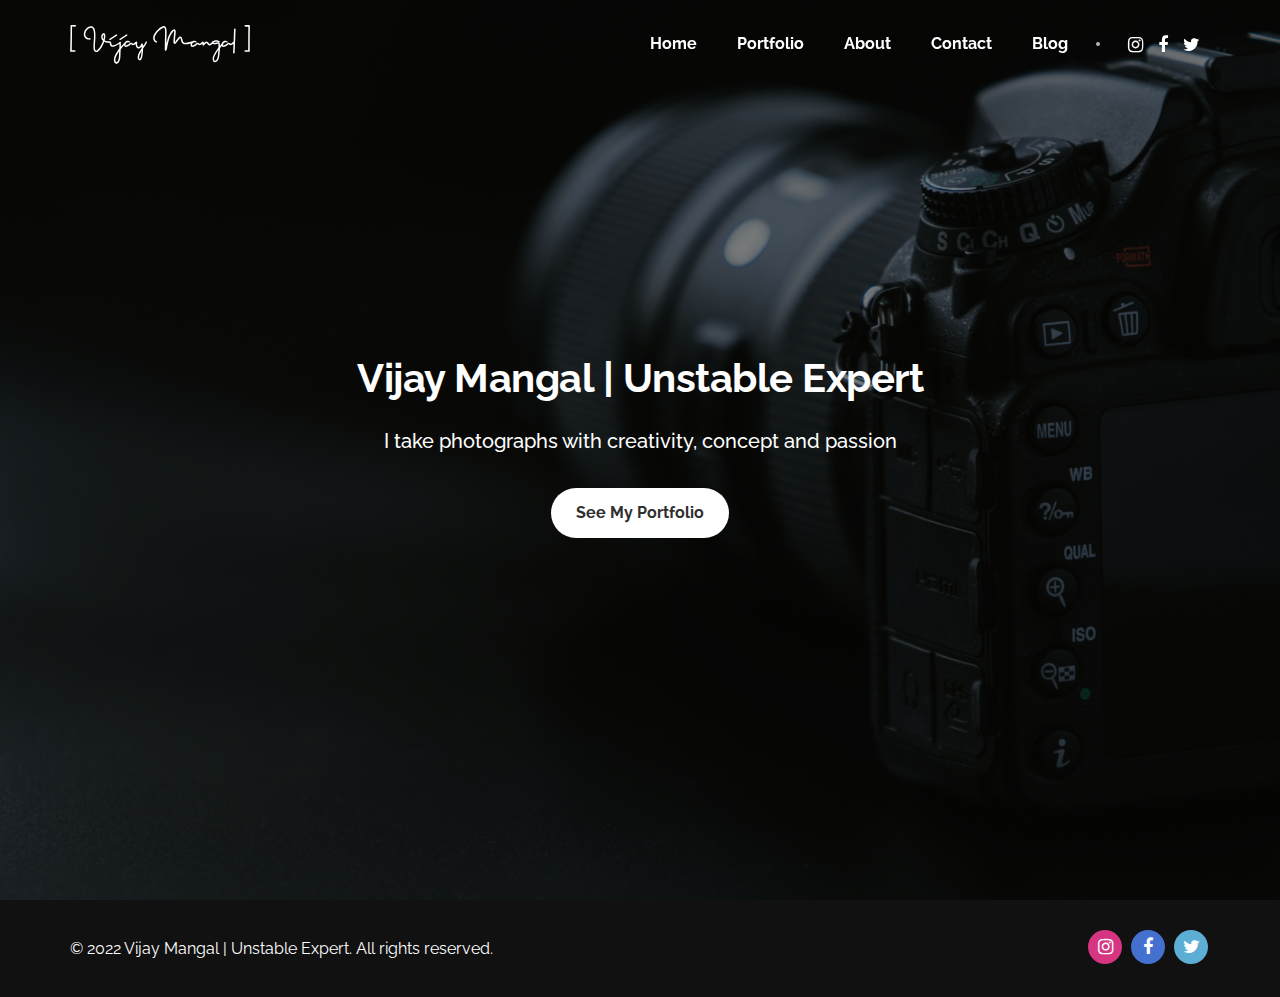
==== index8.html @ 6201e8c9 "templaTE" ====
<!DOCTYPE html>
<html lang="en">
  <head>
    <meta charset="utf-8" />
    <meta name="viewport" content="width=device-width, initial-scale=1.0" />
    <meta name="text" content="" />
    <meta name="author" content="" />
    <link rel="shortcut icon" href="style/images/favicon.png" />
    <title>Vijay Mangal | Unstable Expert</title>
    <link rel="stylesheet" type="text/css" href="style/css/bootstrap.min.css" />
    <link rel="stylesheet" type="text/css" href="style/css/plugins.css" />
    <link
      rel="stylesheet"
      type="text/css"
      href="style/revolution/css/settings.css"
    />
    <link
      rel="stylesheet"
      type="text/css"
      href="style/revolution/css/layers.css"
    />
    <link
      rel="stylesheet"
      type="text/css"
      href="style/revolution/css/navigation.css"
    />
    <link
      rel="stylesheet"
      type="text/css"
      href="style/revolution/revolution-addons/filmstrip/css/revolution.addon.filmstrip.css"
    />
    <link
      rel="stylesheet"
      type="text/css"
      href="style/revolution/revolution-addons/typewriter/css/typewriter.css"
    />
    <link rel="stylesheet" type="text/css" href="style/type/icons.css" />
    <link rel="stylesheet" type="text/css" href="style.css" />
    <link rel="stylesheet" type="text/css" href="style/css/color/teal.css" />
    <link rel="stylesheet" type="text/css" href="style/css/font/font3.css" />
  </head>
  <body>
    <main class="content-wrapper">
      <nav
        class="navbar transparent absolute nav-wrapper-dark inverse-text navbar-expand-lg"
      >
        <div class="container">
          <div class="navbar-header">
            <div class="navbar-brand">
              <a href="index.html"
                ><img src="style/images/logo-light.svg" alt=""
              /></a>
            </div>
            <div class="navbar-hamburger ml-auto d-lg-none d-xl-none">
              <button
                class="hamburger animate"
                data-toggle="collapse"
                data-target=".navbar-collapse"
              >
                <span></span>
              </button>
            </div>
          </div>
          <!-- /.navbar-header -->
          <div class="collapse navbar-collapse">
            <ul class="nav navbar-nav ml-auto">
              <li class="nav-item">
                <a class="nav-link" href="index8.html">Home</a>
              </li>
              <li class="nav-item">
                <a class="nav-link" href="portfolio12.html">Portfolio</a>
              </li>
              <li class="nav-item">
                <a class="nav-link" href="#">About</a>
              </li>
              <li class="nav-item">
                <a class="nav-link" href="#">Contact</a>
              </li>
              <li class="nav-item">
                <a class="nav-link" href="#">Blog</a>
              </li>
            </ul>
            <!-- /.navbar-nav -->
            <div class="navbar-divider"></div>
            <ul class="social social-mute social-s">
              <li>
                <a href="#"><i class="fa fa-instagram"></i></a>
              </li>
              <li>
                <a href="#"><i class="fa fa-facebook"></i></a>
              </li>
              <li>
                <a href="#"><i class="fa fa-twitter"></i></a>
              </li>
            </ul>
          </div>
          <!-- /.navbar-collapse -->
        </div>
        <!-- /.container -->
      </nav>

      <!-- /.navbar -->
      <div
        class="wrapper image-wrapper bg-image inverse-text"
        data-image-src="style/images/art/bg13.jpg"
      >
        <div class="container inner pt-250 pb-250 text-center">
          <h1 class="heading">Vijay Mangal | Unstable Expert</h1>
          <p class="lead larger">
            I take photographs with creativity, concept and passion
          </p>
          <div class="space10"></div>
          <a
            href="portfolio12.html"
            class="btn btn-white btn-full-rounded scroll"
            >See My Portfolio</a
          >
        </div>
        <!-- /.container -->
      </div>

      <footer>
        <div class="sub-footer dark-wrapper inverse-text">
          <div
            class="container inner pt-30 pb-30 d-md-flex align-items-md-center text-center"
          >
            <div class="mr-auto">
              <p>© 2022 Vijay Mangal | Unstable Expert. All rights reserved.</p>
            </div>
            <!-- /div -->
            <div class="space20 d-md-none"></div>
            <div class="ml-auto text-md-right">
              <ul class="social social-bg social-s">
                <li>
                  <a href="#"><i class="fa fa-instagram"></i></a>
                </li>
                <li>
                  <a href="#"><i class="fa fa-facebook-f"></i></a>
                </li>
                <li>
                  <a href="#"><i class="fa fa-twitter"></i></a>
                </li>
              </ul>
            </div>
            <!-- /div -->
          </div>
          <!-- /.container -->
        </div>
        <!-- /.sub-footer -->
      </footer>

      <div class="slide-portfolio-overlay"></div>
      <!-- overlay that appears when slide portfolio content is open -->
    </main>
    <!-- /.content-wrapper -->
    <div
      class="slide-portfolio-item-content gray-wrapper slide-portfolio-item-1"
    >
      <div class="slide-portfolio-item-detail text-center">
        <div class="inner">
          <h2>Winter Wonderland</h2>
          <p>
            Curabitur blandit tempus porttitor. Nullam quis risus eget urna
            mollis ornare vel eu leo. Maecenas sed diam eget risus varius
            blandit sit amet non magna. Maecenas faucibus mollis interdum.
            Aenean lacinia bibendum nulla sed.
          </p>
          <div class="space10"></div>
          <ul class="basic-gallery">
            <li><img src="style/images/art/tg2-1.jpg" alt="" /></li>
            <li><img src="style/images/art/tg2-2.jpg" alt="" /></li>
            <li><img src="style/images/art/tg2-3.jpg" alt="" /></li>
            <li><img src="style/images/art/tg2-4.jpg" alt="" /></li>
            <li><img src="style/images/art/tg2-5.jpg" alt="" /></li>
            <li><img src="style/images/art/tg2-6.jpg" alt="" /></li>
            <li><img src="style/images/art/tg2-7.jpg" alt="" /></li>
            <li><img src="style/images/art/tg2-8.jpg" alt="" /></li>
            <li><img src="style/images/art/tg2-9.jpg" alt="" /></li>
          </ul>
        </div>
        <!-- .inner -->
      </div>
      <!-- slide-portfolio-item-detail -->
    </div>
    <!-- slide-portfolio-item-content -->
    <div
      class="slide-portfolio-item-content gray-wrapper slide-portfolio-item-2"
    >
      <div class="slide-portfolio-item-detail text-center">
        <div class="inner">
          <h2>Enchanting Green</h2>
          <p>
            Curabitur blandit tempus porttitor. Nullam quis risus eget urna
            mollis ornare vel eu leo. Maecenas sed diam eget risus varius
            blandit sit amet non magna. Maecenas faucibus mollis interdum.
            Aenean lacinia bibendum nulla sed.
          </p>
          <div class="space10"></div>
          <ul class="basic-gallery">
            <li><img src="style/images/art/tg8-1.jpg" alt="" /></li>
            <li><img src="style/images/art/tg8-2.jpg" alt="" /></li>
            <li><img src="style/images/art/tg8-3.jpg" alt="" /></li>
            <li><img src="style/images/art/tg8-4.jpg" alt="" /></li>
            <li><img src="style/images/art/tg8-5.jpg" alt="" /></li>
            <li><img src="style/images/art/tg8-6.jpg" alt="" /></li>
            <li><img src="style/images/art/tg8-7.jpg" alt="" /></li>
            <li><img src="style/images/art/tg8-8.jpg" alt="" /></li>
            <li><img src="style/images/art/tg8-9.jpg" alt="" /></li>
          </ul>
        </div>
        <!-- .inner -->
      </div>
      <!-- slide-portfolio-item-detail -->
    </div>
    <!-- slide-portfolio-item-content -->
    <div
      class="slide-portfolio-item-content gray-wrapper slide-portfolio-item-3"
    >
      <div class="slide-portfolio-item-detail text-center">
        <div class="inner">
          <h2>Road Ahead</h2>
          <p>
            Curabitur blandit tempus porttitor. Nullam quis risus eget urna
            mollis ornare vel eu leo. Maecenas sed diam eget risus varius
            blandit sit amet non magna. Maecenas faucibus mollis interdum.
            Aenean lacinia bibendum nulla sed.
          </p>
          <div class="space10"></div>
          <ul class="basic-gallery">
            <li><img src="style/images/art/tg7-1.jpg" alt="" /></li>
            <li><img src="style/images/art/tg7-2.jpg" alt="" /></li>
            <li><img src="style/images/art/tg7-3.jpg" alt="" /></li>
            <li><img src="style/images/art/tg7-4.jpg" alt="" /></li>
            <li><img src="style/images/art/tg7-5.jpg" alt="" /></li>
            <li><img src="style/images/art/tg7-6.jpg" alt="" /></li>
            <li><img src="style/images/art/tg7-7.jpg" alt="" /></li>
          </ul>
        </div>
        <!-- .inner -->
      </div>
      <!-- slide-portfolio-item-detail -->
    </div>
    <!-- slide-portfolio-item-content -->
    <div
      class="slide-portfolio-item-content gray-wrapper slide-portfolio-item-4"
    >
      <div class="slide-portfolio-item-detail text-center">
        <div class="inner">
          <h2>Surreal Shots</h2>
          <p>
            Curabitur blandit tempus porttitor. Nullam quis risus eget urna
            mollis ornare vel eu leo. Maecenas sed diam eget risus varius
            blandit sit amet non magna. Maecenas faucibus mollis interdum.
            Aenean lacinia bibendum nulla sed.
          </p>
          <div class="space10"></div>
          <ul class="basic-gallery">
            <li><img src="style/images/art/tg6-1.jpg" alt="" /></li>
            <li><img src="style/images/art/tg6-2.jpg" alt="" /></li>
            <li><img src="style/images/art/tg6-3.jpg" alt="" /></li>
            <li><img src="style/images/art/tg6-4.jpg" alt="" /></li>
            <li><img src="style/images/art/tg6-5.jpg" alt="" /></li>
            <li><img src="style/images/art/tg6-6.jpg" alt="" /></li>
            <li><img src="style/images/art/tg6-7.jpg" alt="" /></li>
            <li><img src="style/images/art/tg6-8.jpg" alt="" /></li>
          </ul>
        </div>
        <!-- .inner -->
      </div>
      <!-- slide-portfolio-item-detail -->
    </div>
    <!-- slide-portfolio-item-content -->
    <div
      class="slide-portfolio-item-content gray-wrapper slide-portfolio-item-5"
    >
      <div class="slide-portfolio-item-detail text-center">
        <div class="inner">
          <h2>Beautiful Cottages</h2>
          <p>
            Curabitur blandit tempus porttitor. Nullam quis risus eget urna
            mollis ornare vel eu leo. Maecenas sed diam eget risus varius
            blandit sit amet non magna. Maecenas faucibus mollis interdum.
            Aenean lacinia bibendum nulla sed.
          </p>
          <div class="space10"></div>
          <ul class="basic-gallery">
            <li><img src="style/images/art/tg5-1.jpg" alt="" /></li>
            <li><img src="style/images/art/tg5-2.jpg" alt="" /></li>
            <li><img src="style/images/art/tg5-3.jpg" alt="" /></li>
            <li><img src="style/images/art/tg5-4.jpg" alt="" /></li>
            <li><img src="style/images/art/tg5-5.jpg" alt="" /></li>
            <li><img src="style/images/art/tg5-6.jpg" alt="" /></li>
            <li><img src="style/images/art/tg5-7.jpg" alt="" /></li>
            <li><img src="style/images/art/tg5-8.jpg" alt="" /></li>
            <li><img src="style/images/art/tg5-9.jpg" alt="" /></li>
            <li><img src="style/images/art/tg5-10.jpg" alt="" /></li>
          </ul>
        </div>
        <!-- .inner -->
      </div>
      <!-- slide-portfolio-item-detail -->
    </div>
    <!-- slide-portfolio-item-content -->
    <div
      class="slide-portfolio-item-content gray-wrapper slide-portfolio-item-6"
    >
      <div class="slide-portfolio-item-detail text-center">
        <div class="inner">
          <h2>Lovely Cats</h2>
          <p>
            Curabitur blandit tempus porttitor. Nullam quis risus eget urna
            mollis ornare vel eu leo. Maecenas sed diam eget risus varius
            blandit sit amet non magna. Maecenas faucibus mollis interdum.
            Aenean lacinia bibendum nulla sed.
          </p>
          <div class="space10"></div>
          <ul class="basic-gallery">
            <li><img src="style/images/art/tg4-1.jpg" alt="" /></li>
            <li><img src="style/images/art/tg4-2.jpg" alt="" /></li>
            <li><img src="style/images/art/tg4-3.jpg" alt="" /></li>
            <li><img src="style/images/art/tg4-4.jpg" alt="" /></li>
            <li><img src="style/images/art/tg4-5.jpg" alt="" /></li>
            <li><img src="style/images/art/tg4-6.jpg" alt="" /></li>
            <li><img src="style/images/art/tg4-7.jpg" alt="" /></li>
            <li><img src="style/images/art/tg4-8.jpg" alt="" /></li>
          </ul>
        </div>
        <!-- .inner -->
      </div>
      <!-- slide-portfolio-item-detail -->
    </div>
    <!-- slide-portfolio-item-content -->
    <div
      class="slide-portfolio-item-content gray-wrapper slide-portfolio-item-7"
    >
      <div class="slide-portfolio-item-detail text-center">
        <div class="inner">
          <h2>Coffee Time</h2>
          <p>
            Curabitur blandit tempus porttitor. Nullam quis risus eget urna
            mollis ornare vel eu leo. Maecenas sed diam eget risus varius
            blandit sit amet non magna. Maecenas faucibus mollis interdum.
            Aenean lacinia bibendum nulla sed.
          </p>
          <div class="space10"></div>
          <ul class="basic-gallery">
            <li><img src="style/images/art/tg3-1.jpg" alt="" /></li>
            <li><img src="style/images/art/tg3-2.jpg" alt="" /></li>
            <li><img src="style/images/art/tg3-3.jpg" alt="" /></li>
            <li><img src="style/images/art/tg3-4.jpg" alt="" /></li>
            <li><img src="style/images/art/tg3-5.jpg" alt="" /></li>
            <li><img src="style/images/art/tg3-6.jpg" alt="" /></li>
            <li><img src="style/images/art/tg3-7.jpg" alt="" /></li>
            <li><img src="style/images/art/tg3-8.jpg" alt="" /></li>
            <li><img src="style/images/art/tg3-9.jpg" alt="" /></li>
          </ul>
        </div>
        <!-- .inner -->
      </div>
      <!-- slide-portfolio-item-detail -->
    </div>
    <!-- slide-portfolio-item-content -->
    <div
      class="slide-portfolio-item-content gray-wrapper slide-portfolio-item-8"
    >
      <div class="slide-portfolio-item-detail text-center">
        <div class="inner">
          <h2>Charismatic Doors</h2>
          <p>
            Curabitur blandit tempus porttitor. Nullam quis risus eget urna
            mollis ornare vel eu leo. Maecenas sed diam eget risus varius
            blandit sit amet non magna. Maecenas faucibus mollis interdum.
            Aenean lacinia bibendum nulla sed.
          </p>
          <div class="space10"></div>
          <ul class="basic-gallery">
            <li><img src="style/images/art/tg9-1.jpg" alt="" /></li>
            <li><img src="style/images/art/tg9-2.jpg" alt="" /></li>
            <li><img src="style/images/art/tg9-3.jpg" alt="" /></li>
            <li><img src="style/images/art/tg9-4.jpg" alt="" /></li>
            <li><img src="style/images/art/tg9-5.jpg" alt="" /></li>
            <li><img src="style/images/art/tg9-6.jpg" alt="" /></li>
            <li><img src="style/images/art/tg9-7.jpg" alt="" /></li>
            <li><img src="style/images/art/tg9-8.jpg" alt="" /></li>
          </ul>
        </div>
        <!-- .inner -->
      </div>
      <!-- slide-portfolio-item-detail -->
    </div>
    <!-- slide-portfolio-item-content -->
    <a href="#0" class="slide-portfolio-item-content-close"></a>
    <!-- close slide portfolio content -->
    <script src="style/js/jquery.min.js"></script>
    <script src="style/js/popper.min.js"></script>
    <script src="style/js/bootstrap.min.js"></script>
    <script src="style/revolution/js/jquery.themepunch.tools.min.js"></script>
    <script src="style/revolution/js/jquery.themepunch.revolution.min.js"></script>
    <script src="style/revolution/revolution-addons/filmstrip/js/revolution.addon.filmstrip.min.js"></script>
    <script src="style/revolution/revolution-addons/typewriter/js/revolution.addon.typewriter.min.js"></script>
    <script src="style/revolution/js/extensions/revolution.extension.actions.min.js"></script>
    <script src="style/revolution/js/extensions/revolution.extension.carousel.min.js"></script>
    <script src="style/revolution/js/extensions/revolution.extension.kenburn.min.js"></script>
    <script src="style/revolution/js/extensions/revolution.extension.layeranimation.min.js"></script>
    <script src="style/revolution/js/extensions/revolution.extension.migration.min.js"></script>
    <script src="style/revolution/js/extensions/revolution.extension.navigation.min.js"></script>
    <script src="style/revolution/js/extensions/revolution.extension.parallax.min.js"></script>
    <script src="style/revolution/js/extensions/revolution.extension.slideanims.min.js"></script>
    <script src="style/revolution/js/extensions/revolution.extension.video.min.js"></script>
    <script src="style/js/plugins.js"></script>
    <script src="style/js/scripts.js"></script>
  </body>
</html>
---- style/revolution/css/settings.css ----
/*-----------------------------------------------------------------------------

-	Revolution Slider 5.0 Default Style Settings -

Screen Stylesheet

version:   	5.4.5
date:      	15/05/17
author:		themepunch
email:     	info@themepunch.com
website:   	http://www.themepunch.com
-----------------------------------------------------------------------------*/
#debungcontrolls,.debugtimeline{width:100%;box-sizing:border-box}.rev_column,.rev_column .tp-parallax-wrap,.tp-svg-layer svg{vertical-align:top}#debungcontrolls{z-index:100000;position:fixed;bottom:0;height:auto;background:rgba(0,0,0,.6);padding:10px}.debugtimeline{height:10px;position:relative;margin-bottom:3px;display:none;white-space:nowrap}.debugtimeline:hover{height:15px}.the_timeline_tester{background:#e74c3c;position:absolute;top:0;left:0;height:100%;width:0}.rs-go-fullscreen{position:fixed!important;width:100%!important;height:100%!important;top:0!important;left:0!important;z-index:9999999!important;background:#fff!important}.debugtimeline.tl_slide .the_timeline_tester{background:#f39c12}.debugtimeline.tl_frame .the_timeline_tester{background:#3498db}.debugtimline_txt{color:#fff;font-weight:400;font-size:7px;position:absolute;left:10px;top:0;white-space:nowrap;line-height:10px}.rtl{direction:rtl}@font-face{font-family:revicons;src:url(../fonts/revicons/revicons.eot?5510888);src:url(../fonts/revicons/revicons.eot?5510888#iefix) format('embedded-opentype'),url(../fonts/revicons/revicons.woff?5510888) format('woff'),url(../fonts/revicons/revicons.ttf?5510888) format('truetype'),url(../fonts/revicons/revicons.svg?5510888#revicons) format('svg');font-weight:400;font-style:normal}[class*=" revicon-"]:before,[class^=revicon-]:before{font-family:revicons;font-style:normal;font-weight:400;speak:none;display:inline-block;text-decoration:inherit;width:1em;margin-right:.2em;text-align:center;font-variant:normal;text-transform:none;line-height:1em;margin-left:.2em}.revicon-search-1:before{content:'\e802'}.revicon-pencil-1:before{content:'\e831'}.revicon-picture-1:before{content:'\e803'}.revicon-cancel:before{content:'\e80a'}.revicon-info-circled:before{content:'\e80f'}.revicon-trash:before{content:'\e801'}.revicon-left-dir:before{content:'\e817'}.revicon-right-dir:before{content:'\e818'}.revicon-down-open:before{content:'\e83b'}.revicon-left-open:before{content:'\e819'}.revicon-right-open:before{content:'\e81a'}.revicon-angle-left:before{content:'\e820'}.revicon-angle-right:before{content:'\e81d'}.revicon-left-big:before{content:'\e81f'}.revicon-right-big:before{content:'\e81e'}.revicon-magic:before{content:'\e807'}.revicon-picture:before{content:'\e800'}.revicon-export:before{content:'\e80b'}.revicon-cog:before{content:'\e832'}.revicon-login:before{content:'\e833'}.revicon-logout:before{content:'\e834'}.revicon-video:before{content:'\e805'}.revicon-arrow-combo:before{content:'\e827'}.revicon-left-open-1:before{content:'\e82a'}.revicon-right-open-1:before{content:'\e82b'}.revicon-left-open-mini:before{content:'\e822'}.revicon-right-open-mini:before{content:'\e823'}.revicon-left-open-big:before{content:'\e824'}.revicon-right-open-big:before{content:'\e825'}.revicon-left:before{content:'\e836'}.revicon-right:before{content:'\e826'}.revicon-ccw:before{content:'\e808'}.revicon-arrows-ccw:before{content:'\e806'}.revicon-palette:before{content:'\e829'}.revicon-list-add:before{content:'\e80c'}.revicon-doc:before{content:'\e809'}.revicon-left-open-outline:before{content:'\e82e'}.revicon-left-open-2:before{content:'\e82c'}.revicon-right-open-outline:before{content:'\e82f'}.revicon-right-open-2:before{content:'\e82d'}.revicon-equalizer:before{content:'\e83a'}.revicon-layers-alt:before{content:'\e804'}.revicon-popup:before{content:'\e828'}.rev_slider_wrapper{position:relative;z-index:0;width:100%}.rev_slider{position:relative;overflow:visible}.entry-content .rev_slider a,.rev_slider a{box-shadow:none}.tp-overflow-hidden{overflow:hidden!important}.group_ov_hidden{overflow:hidden}.rev_slider img,.tp-simpleresponsive img{max-width:none!important;transition:none;margin:0;padding:0;border:none}.rev_slider .no-slides-text{font-weight:700;text-align:center;padding-top:80px}.rev_slider>ul,.rev_slider>ul>li,.rev_slider>ul>li:before,.rev_slider_wrapper>ul,.tp-revslider-mainul>li,.tp-revslider-mainul>li:before,.tp-simpleresponsive>ul,.tp-simpleresponsive>ul>li,.tp-simpleresponsive>ul>li:before{list-style:none!important;position:absolute;margin:0!important;padding:0!important;overflow-x:visible;overflow-y:visible;background-image:none;background-position:0 0;text-indent:0;top:0;left:0}.rev_slider>ul>li,.rev_slider>ul>li:before,.tp-revslider-mainul>li,.tp-revslider-mainul>li:before,.tp-simpleresponsive>ul>li,.tp-simpleresponsive>ul>li:before{visibility:hidden}.tp-revslider-mainul,.tp-revslider-slidesli{padding:0!important;margin:0!important;list-style:none!important}.fullscreen-container,.fullwidthbanner-container{padding:0;position:relative}.rev_slider li.tp-revslider-slidesli{position:absolute!important}.tp-caption .rs-untoggled-content{display:block}.tp-caption .rs-toggled-content{display:none}.rs-toggle-content-active.tp-caption .rs-toggled-content{display:block}.rs-toggle-content-active.tp-caption .rs-untoggled-content{display:none}.rev_slider .caption,.rev_slider .tp-caption{position:relative;visibility:hidden;white-space:nowrap;display:block;-webkit-font-smoothing:antialiased!important;z-index:1}.rev_slider .caption,.rev_slider .tp-caption,.tp-simpleresponsive img{-moz-user-select:none;-khtml-user-select:none;-webkit-user-select:none;-o-user-select:none}.rev_slider .tp-mask-wrap .tp-caption,.rev_slider .tp-mask-wrap :last-child,.wpb_text_column .rev_slider .tp-mask-wrap .tp-caption,.wpb_text_column .rev_slider .tp-mask-wrap :last-child{margin-bottom:0}.tp-svg-layer svg{width:100%;height:100%;position:relative}.tp-carousel-wrapper{cursor:url(openhand.cur),move}.tp-carousel-wrapper.dragged{cursor:url(closedhand.cur),move}.tp_inner_padding{box-sizing:border-box;max-height:none!important}.tp-caption.tp-layer-selectable{-moz-user-select:all;-khtml-user-select:all;-webkit-user-select:all;-o-user-select:all}.tp-caption.tp-hidden-caption,.tp-forcenotvisible,.tp-hide-revslider,.tp-parallax-wrap.tp-hidden-caption{visibility:hidden!important;display:none!important}.rev_slider audio,.rev_slider embed,.rev_slider iframe,.rev_slider object,.rev_slider video{max-width:none!important}.tp-element-background{position:absolute;top:0;left:0;width:100%;height:100%;z-index:0}.tp-blockmask,.tp-blockmask_in,.tp-blockmask_out{position:absolute;top:0;left:0;width:100%;height:100%;background:#fff;z-index:1000;transform:scaleX(0) scaleY(0)}.tp-parallax-wrap{transform-style:preserve-3d}.rev_row_zone{position:absolute;width:100%;left:0;box-sizing:border-box;min-height:50px;font-size:0}.rev_column_inner,.rev_slider .tp-caption.rev_row{position:relative;width:100%!important;box-sizing:border-box}.rev_row_zone_top{top:0}.rev_row_zone_middle{top:50%;transform:translateY(-50%)}.rev_row_zone_bottom{bottom:0}.rev_slider .tp-caption.rev_row{display:table;table-layout:fixed;vertical-align:top;height:auto!important;font-size:0}.rev_column{display:table-cell;position:relative;height:auto;box-sizing:border-box;font-size:0}.rev_column_inner{display:block;height:auto!important;white-space:normal!important}.rev_column_bg{width:100%;height:100%;position:absolute;top:0;left:0;z-index:0;box-sizing:border-box;background-clip:content-box;border:0 solid transparent}.tp-caption .backcorner,.tp-caption .backcornertop,.tp-caption .frontcorner,.tp-caption .frontcornertop{height:0;top:0;width:0;position:absolute}.rev_column_inner .tp-loop-wrap,.rev_column_inner .tp-mask-wrap,.rev_column_inner .tp-parallax-wrap{text-align:inherit}.rev_column_inner .tp-mask-wrap{display:inline-block}.rev_column_inner .tp-parallax-wrap,.rev_column_inner .tp-parallax-wrap .tp-loop-wrap,.rev_column_inner .tp-parallax-wrap .tp-mask-wrap{position:relative!important;left:auto!important;top:auto!important;line-height:0}.tp-video-play-button,.tp-video-play-button i{line-height:50px!important;vertical-align:top;text-align:center}.rev_column_inner .rev_layer_in_column,.rev_column_inner .tp-parallax-wrap,.rev_column_inner .tp-parallax-wrap .tp-loop-wrap,.rev_column_inner .tp-parallax-wrap .tp-mask-wrap{vertical-align:top}.rev_break_columns{display:block!important}.rev_break_columns .tp-parallax-wrap.rev_column{display:block!important;width:100%!important}.fullwidthbanner-container{overflow:hidden}.fullwidthbanner-container .fullwidthabanner{width:100%;position:relative}.tp-static-layers{position:absolute;z-index:101;top:0;left:0}.tp-caption .frontcorner{border-left:40px solid transparent;border-right:0 solid transparent;border-top:40px solid #00A8FF;left:-40px}.tp-caption .backcorner{border-left:0 solid transparent;border-right:40px solid transparent;border-bottom:40px solid #00A8FF;right:0}.tp-caption .frontcornertop{border-left:40px solid transparent;border-right:0 solid transparent;border-bottom:40px solid #00A8FF;left:-40px}.tp-caption .backcornertop{border-left:0 solid transparent;border-right:40px solid transparent;border-top:40px solid #00A8FF;right:0}.tp-layer-inner-rotation{position:relative!important}img.tp-slider-alternative-image{width:100%;height:auto}.caption.fullscreenvideo,.rs-background-video-layer,.tp-caption.coverscreenvideo,.tp-caption.fullscreenvideo{width:100%;height:100%;top:0;left:0;position:absolute}.noFilterClass{filter:none!important}.rs-background-video-layer{visibility:hidden;z-index:0}.caption.fullscreenvideo audio,.caption.fullscreenvideo iframe,.caption.fullscreenvideo video,.tp-caption.fullscreenvideo iframe,.tp-caption.fullscreenvideo iframe audio,.tp-caption.fullscreenvideo iframe video{width:100%!important;height:100%!important;display:none}.fullcoveredvideo audio,.fullscreenvideo audio .fullcoveredvideo video,.fullscreenvideo video{background:#000}.fullcoveredvideo .tp-poster{background-position:center center;background-size:cover;width:100%;height:100%;top:0;left:0}.videoisplaying .html5vid .tp-poster{display:none}.tp-video-play-button{background:#000;background:rgba(0,0,0,.3);border-radius:5px;position:absolute;top:50%;left:50%;color:#FFF;margin-top:-25px;margin-left:-25px;cursor:pointer;width:50px;height:50px;box-sizing:border-box;display:inline-block;z-index:4;opacity:0;transition:opacity .3s ease-out!important}.tp-audio-html5 .tp-video-play-button,.tp-hiddenaudio{display:none!important}.tp-caption .html5vid{width:100%!important;height:100%!important}.tp-video-play-button i{width:50px;height:50px;display:inline-block;font-size:40px!important}.rs-fullvideo-cover,.tp-dottedoverlay,.tp-shadowcover{height:100%;top:0;left:0;position:absolute}.tp-caption:hover .tp-video-play-button{opacity:1;display:block}.tp-caption .tp-revstop{display:none;border-left:5px solid #fff!important;border-right:5px solid #fff!important;margin-top:15px!important;line-height:20px!important;vertical-align:top;font-size:25px!important}.tp-seek-bar,.tp-video-button,.tp-volume-bar{outline:0;line-height:12px;margin:0;cursor:pointer}.videoisplaying .revicon-right-dir{display:none}.videoisplaying .tp-revstop{display:inline-block}.videoisplaying .tp-video-play-button{display:none}.fullcoveredvideo .tp-video-play-button{display:none!important}.fullscreenvideo .fullscreenvideo audio,.fullscreenvideo .fullscreenvideo video{object-fit:contain!important}.fullscreenvideo .fullcoveredvideo audio,.fullscreenvideo .fullcoveredvideo video{object-fit:cover!important}.tp-video-controls{position:absolute;bottom:0;left:0;right:0;padding:5px;opacity:0;transition:opacity .3s;background-image:linear-gradient(to bottom,#000 13%,#323232 100%);display:table;max-width:100%;overflow:hidden;box-sizing:border-box}.rev-btn.rev-hiddenicon i,.rev-btn.rev-withicon i{transition:all .2s ease-out!important;font-size:15px}.tp-caption:hover .tp-video-controls{opacity:.9}.tp-video-button{background:rgba(0,0,0,.5);border:0;border-radius:3px;font-size:12px;color:#fff;padding:0}.tp-video-button:hover{cursor:pointer}.tp-video-button-wrap,.tp-video-seek-bar-wrap,.tp-video-vol-bar-wrap{padding:0 5px;display:table-cell;vertical-align:middle}.tp-video-seek-bar-wrap{width:80%}.tp-video-vol-bar-wrap{width:20%}.tp-seek-bar,.tp-volume-bar{width:100%;padding:0}.rs-fullvideo-cover{width:100%;background:0 0;z-index:5}.disabled_lc .tp-video-play-button,.rs-background-video-layer audio::-webkit-media-controls,.rs-background-video-layer video::-webkit-media-controls,.rs-background-video-layer video::-webkit-media-controls-start-playback-button{display:none!important}.tp-audio-html5 .tp-video-controls{opacity:1!important;visibility:visible!important}.tp-dottedoverlay{background-repeat:repeat;width:100%;z-index:3}.tp-dottedoverlay.twoxtwo{background:url(../assets/gridtile.png)}.tp-dottedoverlay.twoxtwowhite{background:url(../assets/gridtile_white.png)}.tp-dottedoverlay.threexthree{background:url(../assets/gridtile_3x3.png)}.tp-dottedoverlay.threexthreewhite{background:url(../assets/gridtile_3x3_white.png)}.tp-shadowcover{width:100%;background:#fff;z-index:-1}.tp-shadow1{box-shadow:0 10px 6px -6px rgba(0,0,0,.8)}.tp-shadow2:after,.tp-shadow2:before,.tp-shadow3:before,.tp-shadow4:after{z-index:-2;position:absolute;content:"";bottom:10px;left:10px;width:50%;top:85%;max-width:300px;background:0 0;box-shadow:0 15px 10px rgba(0,0,0,.8);transform:rotate(-3deg)}.tp-shadow2:after,.tp-shadow4:after{transform:rotate(3deg);right:10px;left:auto}.tp-shadow5{position:relative;box-shadow:0 1px 4px rgba(0,0,0,.3),0 0 40px rgba(0,0,0,.1) inset}.tp-shadow5:after,.tp-shadow5:before{content:"";position:absolute;z-index:-2;box-shadow:0 0 25px 0 rgba(0,0,0,.6);top:30%;bottom:0;left:20px;right:20px;border-radius:100px/20px}.tp-button{padding:6px 13px 5px;border-radius:3px;height:30px;cursor:pointer;color:#fff!important;text-shadow:0 1px 1px rgba(0,0,0,.6)!important;font-size:15px;line-height:45px!important;font-family:arial,sans-serif;font-weight:700;letter-spacing:-1px;text-decoration:none}.tp-button.big{color:#fff;text-shadow:0 1px 1px rgba(0,0,0,.6);font-weight:700;padding:9px 20px;font-size:19px;line-height:57px!important}.purchase:hover,.tp-button.big:hover,.tp-button:hover{background-position:bottom,15px 11px}.purchase.green,.purchase:hover.green,.tp-button.green,.tp-button:hover.green{background-color:#21a117;box-shadow:0 3px 0 0 #104d0b}.purchase.blue,.purchase:hover.blue,.tp-button.blue,.tp-button:hover.blue{background-color:#1d78cb;box-shadow:0 3px 0 0 #0f3e68}.purchase.red,.purchase:hover.red,.tp-button.red,.tp-button:hover.red{background-color:#cb1d1d;box-shadow:0 3px 0 0 #7c1212}.purchase.orange,.purchase:hover.orange,.tp-button.orange,.tp-button:hover.orange{background-color:#f70;box-shadow:0 3px 0 0 #a34c00}.purchase.darkgrey,.purchase:hover.darkgrey,.tp-button.darkgrey,.tp-button.grey,.tp-button:hover.darkgrey,.tp-button:hover.grey{background-color:#555;box-shadow:0 3px 0 0 #222}.purchase.lightgrey,.purchase:hover.lightgrey,.tp-button.lightgrey,.tp-button:hover.lightgrey{background-color:#888;box-shadow:0 3px 0 0 #555}.rev-btn,.rev-btn:visited{outline:0!important;box-shadow:none!important;text-decoration:none!important;line-height:44px;font-size:17px;font-weight:500;padding:12px 35px;box-sizing:border-box;font-family:Roboto,sans-serif;cursor:pointer}.rev-btn.rev-uppercase,.rev-btn.rev-uppercase:visited{text-transform:uppercase;letter-spacing:1px;font-size:15px;font-weight:900}.rev-btn.rev-withicon i{font-weight:400;position:relative;top:0;margin-left:10px!important}.rev-btn.rev-hiddenicon i{font-weight:400;position:relative;top:0;opacity:0;margin-left:0!important;width:0!important}.rev-btn.rev-hiddenicon:hover i{opacity:1!important;margin-left:10px!important;width:auto!important}.rev-btn.rev-medium,.rev-btn.rev-medium:visited{line-height:36px;font-size:14px;padding:10px 30px}.rev-btn.rev-medium.rev-hiddenicon i,.rev-btn.rev-medium.rev-withicon i{font-size:14px;top:0}.rev-btn.rev-small,.rev-btn.rev-small:visited{line-height:28px;font-size:12px;padding:7px 20px}.rev-btn.rev-small.rev-hiddenicon i,.rev-btn.rev-small.rev-withicon i{font-size:12px;top:0}.rev-maxround{border-radius:30px}.rev-minround{border-radius:3px}.rev-burger{position:relative;width:60px;height:60px;box-sizing:border-box;padding:22px 0 0 14px;border-radius:50%;border:1px solid rgba(51,51,51,.25);-webkit-tap-highlight-color:transparent;cursor:pointer}.rev-burger span{display:block;width:30px;height:3px;background:#333;transition:.7s;pointer-events:none;transform-style:flat!important}.rev-burger.revb-white span,.rev-burger.revb-whitenoborder span{background:#fff}.rev-burger span:nth-child(2){margin:3px 0}#dialog_addbutton .rev-burger:hover :first-child,.open .rev-burger :first-child,.open.rev-burger :first-child{transform:translateY(6px) rotate(-45deg)}#dialog_addbutton .rev-burger:hover :nth-child(2),.open .rev-burger :nth-child(2),.open.rev-burger :nth-child(2){transform:rotate(-45deg);opacity:0}#dialog_addbutton .rev-burger:hover :last-child,.open .rev-burger :last-child,.open.rev-burger :last-child{transform:translateY(-6px) rotate(-135deg)}.rev-burger.revb-white{border:2px solid rgba(255,255,255,.2)}.rev-burger.revb-darknoborder,.rev-burger.revb-whitenoborder{border:0}.rev-burger.revb-darknoborder span{background:#333}.rev-burger.revb-whitefull{background:#fff;border:none}.rev-burger.revb-whitefull span{background:#333}.rev-burger.revb-darkfull{background:#333;border:none}.rev-burger.revb-darkfull span,.rev-scroll-btn.revs-fullwhite{background:#fff}@keyframes rev-ani-mouse{0%{opacity:1;top:29%}15%{opacity:1;top:50%}50%{opacity:0;top:50%}100%{opacity:0;top:29%}}.rev-scroll-btn{display:inline-block;position:relative;left:0;right:0;text-align:center;cursor:pointer;width:35px;height:55px;box-sizing:border-box;border:3px solid #fff;border-radius:23px}.rev-scroll-btn>*{display:inline-block;line-height:18px;font-size:13px;font-weight:400;color:#fff;font-family:proxima-nova,"Helvetica Neue",Helvetica,Arial,sans-serif;letter-spacing:2px}.rev-scroll-btn>.active,.rev-scroll-btn>:focus,.rev-scroll-btn>:hover{color:#fff}.rev-scroll-btn>.active,.rev-scroll-btn>:active,.rev-scroll-btn>:focus,.rev-scroll-btn>:hover{opacity:.8}.rev-scroll-btn.revs-fullwhite span{background:#333}.rev-scroll-btn.revs-fulldark{background:#333;border:none}.rev-scroll-btn.revs-fulldark span,.tp-bullet{background:#fff}.rev-scroll-btn span{position:absolute;display:block;top:29%;left:50%;width:8px;height:8px;margin:-4px 0 0 -4px;background:#fff;border-radius:50%;animation:rev-ani-mouse 2.5s linear infinite}.rev-scroll-btn.revs-dark{border-color:#333}.rev-scroll-btn.revs-dark span{background:#333}.rev-control-btn{position:relative;display:inline-block;z-index:5;color:#FFF;font-size:20px;line-height:60px;font-weight:400;font-style:normal;font-family:Raleway;text-decoration:none;text-align:center;background-color:#000;border-radius:50px;text-shadow:none;background-color:rgba(0,0,0,.5);width:60px;height:60px;box-sizing:border-box;cursor:pointer}.rev-cbutton-dark-sr,.rev-cbutton-light-sr{border-radius:3px}.rev-cbutton-light,.rev-cbutton-light-sr{color:#333;background-color:rgba(255,255,255,.75)}.rev-sbutton{line-height:37px;width:37px;height:37px}.rev-sbutton-blue{background-color:#3B5998}.rev-sbutton-lightblue{background-color:#00A0D1}.rev-sbutton-red{background-color:#DD4B39}.tp-bannertimer{visibility:hidden;width:100%;height:5px;background:#000;background:rgba(0,0,0,.15);position:absolute;z-index:200;top:0}.tp-bannertimer.tp-bottom{top:auto;bottom:0!important;height:5px}.tp-caption img{background:0 0;-ms-filter:"progid:DXImageTransform.Microsoft.gradient(startColorstr=#00FFFFFF,endColorstr=#00FFFFFF)";filter:progid:DXImageTransform.Microsoft.gradient(startColorstr=#00FFFFFF, endColorstr=#00FFFFFF);zoom:1}.caption.slidelink a div,.tp-caption.slidelink a div{width:3000px;height:1500px;background:url(../assets/coloredbg.png)}.tp-caption.slidelink a span{background:url(../assets/coloredbg.png)}.tp-loader.spinner0,.tp-loader.spinner5{background-image:url(../assets/loader.gif);background-repeat:no-repeat}.tp-shape{width:100%;height:100%}.tp-caption .rs-starring{display:inline-block}.tp-caption .rs-starring .star-rating{float:none;display:inline-block;vertical-align:top;color:#FFC321!important}.tp-caption .rs-starring .star-rating,.tp-caption .rs-starring-page .star-rating{position:relative;height:1em;width:5.4em;font-family:star;font-size:1em!important}.tp-loader.spinner0,.tp-loader.spinner1{width:40px;height:40px;margin-top:-20px;margin-left:-20px;animation:tp-rotateplane 1.2s infinite ease-in-out;background-color:#fff;border-radius:3px;box-shadow:0 0 20px 0 rgba(0,0,0,.15)}.tp-caption .rs-starring .star-rating:before,.tp-caption .rs-starring-page .star-rating:before{content:"\73\73\73\73\73";color:#E0DADF;float:left;top:0;left:0;position:absolute}.tp-caption .rs-starring .star-rating span{overflow:hidden;float:left;top:0;left:0;position:absolute;padding-top:1.5em;font-size:1em!important}.tp-caption .rs-starring .star-rating span:before{content:"\53\53\53\53\53";top:0;position:absolute;left:0}.tp-loader{top:50%;left:50%;z-index:10000;position:absolute}.tp-loader.spinner0{background-position:center center}.tp-loader.spinner5{background-position:10px 10px;background-color:#fff;margin:-22px;width:44px;height:44px;border-radius:3px}@keyframes tp-rotateplane{0%{transform:perspective(120px) rotateX(0) rotateY(0)}50%{transform:perspective(120px) rotateX(-180.1deg) rotateY(0)}100%{transform:perspective(120px) rotateX(-180deg) rotateY(-179.9deg)}}.tp-loader.spinner2{width:40px;height:40px;margin-top:-20px;margin-left:-20px;background-color:red;box-shadow:0 0 20px 0 rgba(0,0,0,.15);border-radius:100%;animation:tp-scaleout 1s infinite ease-in-out}@keyframes tp-scaleout{0%{transform:scale(0)}100%{transform:scale(1);opacity:0}}.tp-loader.spinner3{margin:-9px 0 0 -35px;width:70px;text-align:center}.tp-loader.spinner3 .bounce1,.tp-loader.spinner3 .bounce2,.tp-loader.spinner3 .bounce3{width:18px;height:18px;background-color:#fff;box-shadow:0 0 20px 0 rgba(0,0,0,.15);border-radius:100%;display:inline-block;animation:tp-bouncedelay 1.4s infinite ease-in-out;animation-fill-mode:both}.tp-loader.spinner3 .bounce1{animation-delay:-.32s}.tp-loader.spinner3 .bounce2{animation-delay:-.16s}@keyframes tp-bouncedelay{0%,100%,80%{transform:scale(0)}40%{transform:scale(1)}}.tp-loader.spinner4{margin:-20px 0 0 -20px;width:40px;height:40px;text-align:center;animation:tp-rotate 2s infinite linear}.tp-loader.spinner4 .dot1,.tp-loader.spinner4 .dot2{width:60%;height:60%;display:inline-block;position:absolute;top:0;background-color:#fff;border-radius:100%;animation:tp-bounce 2s infinite ease-in-out;box-shadow:0 0 20px 0 rgba(0,0,0,.15)}.tp-loader.spinner4 .dot2{top:auto;bottom:0;animation-delay:-1s}@keyframes tp-rotate{100%{transform:rotate(360deg)}}@keyframes tp-bounce{0%,100%{transform:scale(0)}50%{transform:scale(1)}}.tp-bullets.navbar,.tp-tabs.navbar,.tp-thumbs.navbar{border:none;min-height:0;margin:0;border-radius:0}.tp-bullets,.tp-tabs,.tp-thumbs{position:absolute;display:block;z-index:1000;top:0;left:0}.tp-tab,.tp-thumb{cursor:pointer;position:absolute;opacity:.5;box-sizing:border-box}.tp-arr-imgholder,.tp-tab-image,.tp-thumb-image,.tp-videoposter{background-position:center center;background-size:cover;width:100%;height:100%;display:block;position:absolute;top:0;left:0}.tp-tab.selected,.tp-tab:hover,.tp-thumb.selected,.tp-thumb:hover{opacity:1}.tp-tab-mask,.tp-thumb-mask{box-sizing:border-box!important}.tp-tabs,.tp-thumbs{box-sizing:content-box!important}.tp-bullet{width:15px;height:15px;position:absolute;background:rgba(255,255,255,.3);cursor:pointer}.tp-bullet.selected,.tp-bullet:hover{background:#fff}.tparrows{cursor:pointer;background:#000;background:rgba(0,0,0,.5);width:40px;height:40px;position:absolute;display:block;z-index:1000}.tparrows:hover{background:#000}.tparrows:before{font-family:revicons;font-size:15px;color:#fff;display:block;line-height:40px;text-align:center}.hginfo,.hglayerinfo{font-size:12px;font-weight:600}.tparrows.tp-leftarrow:before{content:'\e824'}.tparrows.tp-rightarrow:before{content:'\e825'}body.rtl .tp-kbimg{left:0!important}.dddwrappershadow{box-shadow:0 45px 100px rgba(0,0,0,.4)}.hglayerinfo{position:fixed;bottom:0;left:0;color:#FFF;line-height:20px;background:rgba(0,0,0,.75);padding:5px 10px;z-index:2000;white-space:normal}.helpgrid,.hginfo{position:absolute}.hginfo{top:-2px;left:-2px;color:#e74c3c;background:#000;padding:2px 5px}.indebugmode .tp-caption:hover{border:1px dashed #c0392b!important}.helpgrid{border:2px dashed #c0392b;top:0;left:0;z-index:0}#revsliderlogloglog{padding:15px;color:#fff;position:fixed;top:0;left:0;width:200px;height:150px;background:rgba(0,0,0,.7);z-index:100000;font-size:10px;overflow:scroll}.aden{filter:hue-rotate(-20deg) contrast(.9) saturate(.85) brightness(1.2)}.aden::after{background:linear-gradient(to right,rgba(66,10,14,.2),transparent);mix-blend-mode:darken}.perpetua::after,.reyes::after{mix-blend-mode:soft-light;opacity:.5}.inkwell{filter:sepia(.3) contrast(1.1) brightness(1.1) grayscale(1)}.perpetua::after{background:linear-gradient(to bottom,#005b9a,#e6c13d)}.reyes{filter:sepia(.22) brightness(1.1) contrast(.85) saturate(.75)}.reyes::after{background:#efcdad}.gingham{filter:brightness(1.05) hue-rotate(-10deg)}.gingham::after{background:linear-gradient(to right,rgba(66,10,14,.2),transparent);mix-blend-mode:darken}.toaster{filter:contrast(1.5) brightness(.9)}.toaster::after{background:radial-gradient(circle,#804e0f,#3b003b);mix-blend-mode:screen}.walden{filter:brightness(1.1) hue-rotate(-10deg) sepia(.3) saturate(1.6)}.walden::after{background:#04c;mix-blend-mode:screen;opacity:.3}.hudson{filter:brightness(1.2) contrast(.9) saturate(1.1)}.hudson::after{background:radial-gradient(circle,#a6b1ff 50%,#342134);mix-blend-mode:multiply;opacity:.5}.earlybird{filter:contrast(.9) sepia(.2)}.earlybird::after{background:radial-gradient(circle,#d0ba8e 20%,#360309 85%,#1d0210 100%);mix-blend-mode:overlay}.mayfair{filter:contrast(1.1) saturate(1.1)}.mayfair::after{background:radial-gradient(circle at 40% 40%,rgba(255,255,255,.8),rgba(255,200,200,.6),#111 60%);mix-blend-mode:overlay;opacity:.4}.lofi{filter:saturate(1.1) contrast(1.5)}.lofi::after{background:radial-gradient(circle,transparent 70%,#222 150%);mix-blend-mode:multiply}._1977{filter:contrast(1.1) brightness(1.1) saturate(1.3)}._1977:after{background:rgba(243,106,188,.3);mix-blend-mode:screen}.brooklyn{filter:contrast(.9) brightness(1.1)}.brooklyn::after{background:radial-gradient(circle,rgba(168,223,193,.4) 70%,#c4b7c8);mix-blend-mode:overlay}.xpro2{filter:sepia(.3)}.xpro2::after{background:radial-gradient(circle,#e6e7e0 40%,rgba(43,42,161,.6) 110%);mix-blend-mode:color-burn}.nashville{filter:sepia(.2) contrast(1.2) brightness(1.05) saturate(1.2)}.nashville::after{background:rgba(0,70,150,.4);mix-blend-mode:lighten}.nashville::before{background:rgba(247,176,153,.56);mix-blend-mode:darken}.lark{filter:contrast(.9)}.lark::after{background:rgba(242,242,242,.8);mix-blend-mode:darken}.lark::before{background:#22253f;mix-blend-mode:color-dodge}.moon{filter:grayscale(1) contrast(1.1) brightness(1.1)}.moon::before{background:#a0a0a0;mix-blend-mode:soft-light}.moon::after{background:#383838;mix-blend-mode:lighten}.clarendon{filter:contrast(1.2) saturate(1.35)}.clarendon:before{background:rgba(127,187,227,.2);mix-blend-mode:overlay}.willow{filter:grayscale(.5) contrast(.95) brightness(.9)}.willow::before{background-color:radial-gradient(40%,circle,#d4a9af 55%,#000 150%);mix-blend-mode:overlay}.willow::after{background-color:#d8cdcb;mix-blend-mode:color}.rise{filter:brightness(1.05) sepia(.2) contrast(.9) saturate(.9)}.rise::after{background:radial-gradient(circle,rgba(232,197,152,.8),transparent 90%);mix-blend-mode:overlay;opacity:.6}.rise::before{background:radial-gradient(circle,rgba(236,205,169,.15) 55%,rgba(50,30,7,.4));mix-blend-mode:multiply}._1977:after,._1977:before,.aden:after,.aden:before,.brooklyn:after,.brooklyn:before,.clarendon:after,.clarendon:before,.earlybird:after,.earlybird:before,.gingham:after,.gingham:before,.hudson:after,.hudson:before,.inkwell:after,.inkwell:before,.lark:after,.lark:before,.lofi:after,.lofi:before,.mayfair:after,.mayfair:before,.moon:after,.moon:before,.nashville:after,.nashville:before,.perpetua:after,.perpetua:before,.reyes:after,.reyes:before,.rise:after,.rise:before,.slumber:after,.slumber:before,.toaster:after,.toaster:before,.walden:after,.walden:before,.willow:after,.willow:before,.xpro2:after,.xpro2:before{content:'';display:block;height:100%;width:100%;top:0;left:0;position:absolute;pointer-events:none}._1977,.aden,.brooklyn,.clarendon,.earlybird,.gingham,.hudson,.inkwell,.lark,.lofi,.mayfair,.moon,.nashville,.perpetua,.reyes,.rise,.slumber,.toaster,.walden,.willow,.xpro2{position:relative}._1977 img,.aden img,.brooklyn img,.clarendon img,.earlybird img,.gingham img,.hudson img,.inkwell img,.lark img,.lofi img,.mayfair img,.moon img,.nashville img,.perpetua img,.reyes img,.rise img,.slumber img,.toaster img,.walden img,.willow img,.xpro2 img{width:100%;z-index:1}._1977:before,.aden:before,.brooklyn:before,.clarendon:before,.earlybird:before,.gingham:before,.hudson:before,.inkwell:before,.lark:before,.lofi:before,.mayfair:before,.moon:before,.nashville:before,.perpetua:before,.reyes:before,.rise:before,.slumber:before,.toaster:before,.walden:before,.willow:before,.xpro2:before{z-index:2}._1977:after,.aden:after,.brooklyn:after,.clarendon:after,.earlybird:after,.gingham:after,.hudson:after,.inkwell:after,.lark:after,.lofi:after,.mayfair:after,.moon:after,.nashville:after,.perpetua:after,.reyes:after,.rise:after,.slumber:after,.toaster:after,.walden:after,.willow:after,.xpro2:after{z-index:3}.slumber{filter:saturate(.66) brightness(1.05)}.slumber::after{background:rgba(125,105,24,.5);mix-blend-mode:soft-light}.slumber::before{background:rgba(69,41,12,.4);mix-blend-mode:lighten}.tp-kbimg-wrap:after,.tp-kbimg-wrap:before{height:500%;width:500%}
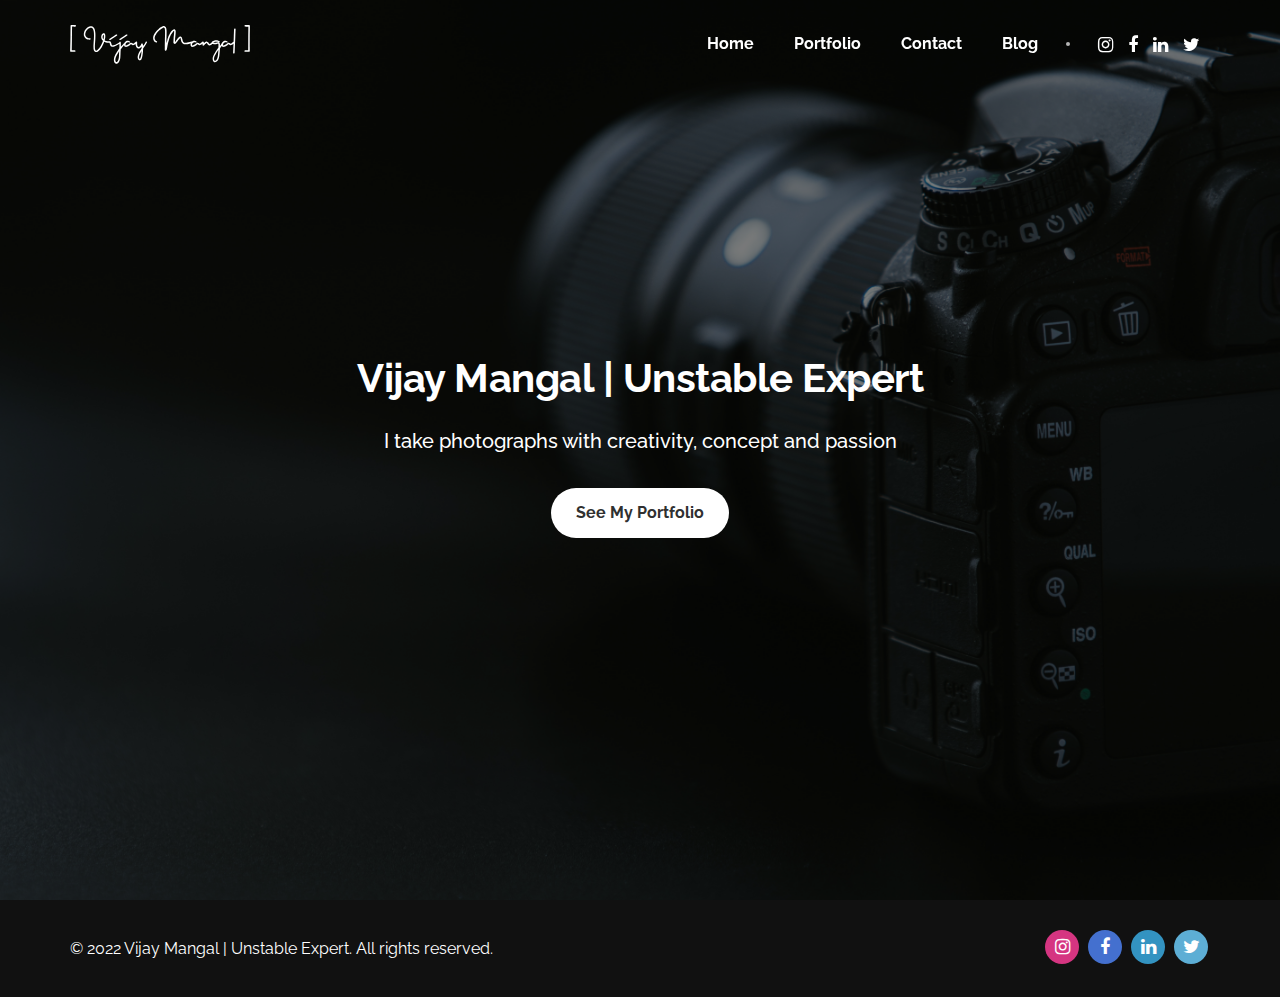
==== commit 474b129e: "vijay mangal" ====
--- a/index8.html
+++ b/index8.html
@@ -39,6 +39,7 @@
     <link rel="stylesheet" type="text/css" href="style/css/color/teal.css" />
     <link rel="stylesheet" type="text/css" href="style/css/font/font3.css" />
   </head>
+
   <body>
     <main class="content-wrapper">
       <nav
@@ -47,7 +48,7 @@
         <div class="container">
           <div class="navbar-header">
             <div class="navbar-brand">
-              <a href="index.html"
+              <a href="index8.html"
                 ><img src="style/images/logo-light.svg" alt=""
               /></a>
             </div>
@@ -71,26 +72,48 @@
                 <a class="nav-link" href="portfolio12.html">Portfolio</a>
               </li>
               <li class="nav-item">
-                <a class="nav-link" href="#">About</a>
-              </li>
-              <li class="nav-item">
-                <a class="nav-link" href="#">Contact</a>
-              </li>
-              <li class="nav-item">
-                <a class="nav-link" href="#">Blog</a>
+                <a class="nav-link" href="contact.html">Contact</a>
+              </li>
+              <li class="nav-item">
+                <a
+                  class="nav-link"
+                  href="http://blog.vijaymangal.in/"
+                  target="_blank"
+                  >Blog</a
+                >
               </li>
             </ul>
             <!-- /.navbar-nav -->
             <div class="navbar-divider"></div>
             <ul class="social social-mute social-s">
               <li>
-                <a href="#"><i class="fa fa-instagram"></i></a>
-              </li>
-              <li>
-                <a href="#"><i class="fa fa-facebook"></i></a>
-              </li>
-              <li>
-                <a href="#"><i class="fa fa-twitter"></i></a>
+                <a
+                  href="https://www.instagram.com/vijay.mangal/"
+                  target="_blank"
+                >
+                  <i class="fa fa-instagram"></i>
+                </a>
+              </li>
+              <li>
+                <a
+                  href="https://www.facebook.com/thevijaymangal/"
+                  target="_blank"
+                >
+                  <i class="fa fa-facebook"></i>
+                </a>
+              </li>
+              <li>
+                <a
+                  href="https://www.linkedin.com/in/vijaymangal/"
+                  target="_blank"
+                >
+                  <i class="fa fa-linkedin"></i>
+                </a>
+              </li>
+              <li>
+                <a href="https://twitter.com/thevijaymangal/" target="_blank">
+                  <i class="fa fa-twitter"></i>
+                </a>
               </li>
             </ul>
           </div>
@@ -132,13 +155,30 @@
             <div class="ml-auto text-md-right">
               <ul class="social social-bg social-s">
                 <li>
-                  <a href="#"><i class="fa fa-instagram"></i></a>
-                </li>
-                <li>
-                  <a href="#"><i class="fa fa-facebook-f"></i></a>
-                </li>
-                <li>
-                  <a href="#"><i class="fa fa-twitter"></i></a>
+                  <a
+                    href="https://www.instagram.com/vijay.mangal/"
+                    target="_blank"
+                    ><i class="fa fa-instagram"></i
+                  ></a>
+                </li>
+                <li>
+                  <a
+                    href="https://www.facebook.com/thevijaymangal/"
+                    target="_blank"
+                    ><i class="fa fa-facebook-f"></i
+                  ></a>
+                </li>
+                <li>
+                  <a
+                    href="https://www.linkedin.com/in/vijaymangal/"
+                    target="_blank"
+                    ><i class="fa fa-linkedin"></i
+                  ></a>
+                </li>
+                <li>
+                  <a href="https://twitter.com/thevijaymangal/" target="_blank"
+                    ><i class="fa fa-twitter"></i
+                  ></a>
                 </li>
               </ul>
             </div>
@@ -148,265 +188,15 @@
         </div>
         <!-- /.sub-footer -->
       </footer>
-
-      <div class="slide-portfolio-overlay"></div>
-      <!-- overlay that appears when slide portfolio content is open -->
     </main>
     <!-- /.content-wrapper -->
-    <div
-      class="slide-portfolio-item-content gray-wrapper slide-portfolio-item-1"
-    >
-      <div class="slide-portfolio-item-detail text-center">
-        <div class="inner">
-          <h2>Winter Wonderland</h2>
-          <p>
-            Curabitur blandit tempus porttitor. Nullam quis risus eget urna
-            mollis ornare vel eu leo. Maecenas sed diam eget risus varius
-            blandit sit amet non magna. Maecenas faucibus mollis interdum.
-            Aenean lacinia bibendum nulla sed.
-          </p>
-          <div class="space10"></div>
-          <ul class="basic-gallery">
-            <li><img src="style/images/art/tg2-1.jpg" alt="" /></li>
-            <li><img src="style/images/art/tg2-2.jpg" alt="" /></li>
-            <li><img src="style/images/art/tg2-3.jpg" alt="" /></li>
-            <li><img src="style/images/art/tg2-4.jpg" alt="" /></li>
-            <li><img src="style/images/art/tg2-5.jpg" alt="" /></li>
-            <li><img src="style/images/art/tg2-6.jpg" alt="" /></li>
-            <li><img src="style/images/art/tg2-7.jpg" alt="" /></li>
-            <li><img src="style/images/art/tg2-8.jpg" alt="" /></li>
-            <li><img src="style/images/art/tg2-9.jpg" alt="" /></li>
-          </ul>
-        </div>
-        <!-- .inner -->
-      </div>
-      <!-- slide-portfolio-item-detail -->
-    </div>
-    <!-- slide-portfolio-item-content -->
-    <div
-      class="slide-portfolio-item-content gray-wrapper slide-portfolio-item-2"
-    >
-      <div class="slide-portfolio-item-detail text-center">
-        <div class="inner">
-          <h2>Enchanting Green</h2>
-          <p>
-            Curabitur blandit tempus porttitor. Nullam quis risus eget urna
-            mollis ornare vel eu leo. Maecenas sed diam eget risus varius
-            blandit sit amet non magna. Maecenas faucibus mollis interdum.
-            Aenean lacinia bibendum nulla sed.
-          </p>
-          <div class="space10"></div>
-          <ul class="basic-gallery">
-            <li><img src="style/images/art/tg8-1.jpg" alt="" /></li>
-            <li><img src="style/images/art/tg8-2.jpg" alt="" /></li>
-            <li><img src="style/images/art/tg8-3.jpg" alt="" /></li>
-            <li><img src="style/images/art/tg8-4.jpg" alt="" /></li>
-            <li><img src="style/images/art/tg8-5.jpg" alt="" /></li>
-            <li><img src="style/images/art/tg8-6.jpg" alt="" /></li>
-            <li><img src="style/images/art/tg8-7.jpg" alt="" /></li>
-            <li><img src="style/images/art/tg8-8.jpg" alt="" /></li>
-            <li><img src="style/images/art/tg8-9.jpg" alt="" /></li>
-          </ul>
-        </div>
-        <!-- .inner -->
-      </div>
-      <!-- slide-portfolio-item-detail -->
-    </div>
-    <!-- slide-portfolio-item-content -->
-    <div
-      class="slide-portfolio-item-content gray-wrapper slide-portfolio-item-3"
-    >
-      <div class="slide-portfolio-item-detail text-center">
-        <div class="inner">
-          <h2>Road Ahead</h2>
-          <p>
-            Curabitur blandit tempus porttitor. Nullam quis risus eget urna
-            mollis ornare vel eu leo. Maecenas sed diam eget risus varius
-            blandit sit amet non magna. Maecenas faucibus mollis interdum.
-            Aenean lacinia bibendum nulla sed.
-          </p>
-          <div class="space10"></div>
-          <ul class="basic-gallery">
-            <li><img src="style/images/art/tg7-1.jpg" alt="" /></li>
-            <li><img src="style/images/art/tg7-2.jpg" alt="" /></li>
-            <li><img src="style/images/art/tg7-3.jpg" alt="" /></li>
-            <li><img src="style/images/art/tg7-4.jpg" alt="" /></li>
-            <li><img src="style/images/art/tg7-5.jpg" alt="" /></li>
-            <li><img src="style/images/art/tg7-6.jpg" alt="" /></li>
-            <li><img src="style/images/art/tg7-7.jpg" alt="" /></li>
-          </ul>
-        </div>
-        <!-- .inner -->
-      </div>
-      <!-- slide-portfolio-item-detail -->
-    </div>
-    <!-- slide-portfolio-item-content -->
-    <div
-      class="slide-portfolio-item-content gray-wrapper slide-portfolio-item-4"
-    >
-      <div class="slide-portfolio-item-detail text-center">
-        <div class="inner">
-          <h2>Surreal Shots</h2>
-          <p>
-            Curabitur blandit tempus porttitor. Nullam quis risus eget urna
-            mollis ornare vel eu leo. Maecenas sed diam eget risus varius
-            blandit sit amet non magna. Maecenas faucibus mollis interdum.
-            Aenean lacinia bibendum nulla sed.
-          </p>
-          <div class="space10"></div>
-          <ul class="basic-gallery">
-            <li><img src="style/images/art/tg6-1.jpg" alt="" /></li>
-            <li><img src="style/images/art/tg6-2.jpg" alt="" /></li>
-            <li><img src="style/images/art/tg6-3.jpg" alt="" /></li>
-            <li><img src="style/images/art/tg6-4.jpg" alt="" /></li>
-            <li><img src="style/images/art/tg6-5.jpg" alt="" /></li>
-            <li><img src="style/images/art/tg6-6.jpg" alt="" /></li>
-            <li><img src="style/images/art/tg6-7.jpg" alt="" /></li>
-            <li><img src="style/images/art/tg6-8.jpg" alt="" /></li>
-          </ul>
-        </div>
-        <!-- .inner -->
-      </div>
-      <!-- slide-portfolio-item-detail -->
-    </div>
-    <!-- slide-portfolio-item-content -->
-    <div
-      class="slide-portfolio-item-content gray-wrapper slide-portfolio-item-5"
-    >
-      <div class="slide-portfolio-item-detail text-center">
-        <div class="inner">
-          <h2>Beautiful Cottages</h2>
-          <p>
-            Curabitur blandit tempus porttitor. Nullam quis risus eget urna
-            mollis ornare vel eu leo. Maecenas sed diam eget risus varius
-            blandit sit amet non magna. Maecenas faucibus mollis interdum.
-            Aenean lacinia bibendum nulla sed.
-          </p>
-          <div class="space10"></div>
-          <ul class="basic-gallery">
-            <li><img src="style/images/art/tg5-1.jpg" alt="" /></li>
-            <li><img src="style/images/art/tg5-2.jpg" alt="" /></li>
-            <li><img src="style/images/art/tg5-3.jpg" alt="" /></li>
-            <li><img src="style/images/art/tg5-4.jpg" alt="" /></li>
-            <li><img src="style/images/art/tg5-5.jpg" alt="" /></li>
-            <li><img src="style/images/art/tg5-6.jpg" alt="" /></li>
-            <li><img src="style/images/art/tg5-7.jpg" alt="" /></li>
-            <li><img src="style/images/art/tg5-8.jpg" alt="" /></li>
-            <li><img src="style/images/art/tg5-9.jpg" alt="" /></li>
-            <li><img src="style/images/art/tg5-10.jpg" alt="" /></li>
-          </ul>
-        </div>
-        <!-- .inner -->
-      </div>
-      <!-- slide-portfolio-item-detail -->
-    </div>
-    <!-- slide-portfolio-item-content -->
-    <div
-      class="slide-portfolio-item-content gray-wrapper slide-portfolio-item-6"
-    >
-      <div class="slide-portfolio-item-detail text-center">
-        <div class="inner">
-          <h2>Lovely Cats</h2>
-          <p>
-            Curabitur blandit tempus porttitor. Nullam quis risus eget urna
-            mollis ornare vel eu leo. Maecenas sed diam eget risus varius
-            blandit sit amet non magna. Maecenas faucibus mollis interdum.
-            Aenean lacinia bibendum nulla sed.
-          </p>
-          <div class="space10"></div>
-          <ul class="basic-gallery">
-            <li><img src="style/images/art/tg4-1.jpg" alt="" /></li>
-            <li><img src="style/images/art/tg4-2.jpg" alt="" /></li>
-            <li><img src="style/images/art/tg4-3.jpg" alt="" /></li>
-            <li><img src="style/images/art/tg4-4.jpg" alt="" /></li>
-            <li><img src="style/images/art/tg4-5.jpg" alt="" /></li>
-            <li><img src="style/images/art/tg4-6.jpg" alt="" /></li>
-            <li><img src="style/images/art/tg4-7.jpg" alt="" /></li>
-            <li><img src="style/images/art/tg4-8.jpg" alt="" /></li>
-          </ul>
-        </div>
-        <!-- .inner -->
-      </div>
-      <!-- slide-portfolio-item-detail -->
-    </div>
-    <!-- slide-portfolio-item-content -->
-    <div
-      class="slide-portfolio-item-content gray-wrapper slide-portfolio-item-7"
-    >
-      <div class="slide-portfolio-item-detail text-center">
-        <div class="inner">
-          <h2>Coffee Time</h2>
-          <p>
-            Curabitur blandit tempus porttitor. Nullam quis risus eget urna
-            mollis ornare vel eu leo. Maecenas sed diam eget risus varius
-            blandit sit amet non magna. Maecenas faucibus mollis interdum.
-            Aenean lacinia bibendum nulla sed.
-          </p>
-          <div class="space10"></div>
-          <ul class="basic-gallery">
-            <li><img src="style/images/art/tg3-1.jpg" alt="" /></li>
-            <li><img src="style/images/art/tg3-2.jpg" alt="" /></li>
-            <li><img src="style/images/art/tg3-3.jpg" alt="" /></li>
-            <li><img src="style/images/art/tg3-4.jpg" alt="" /></li>
-            <li><img src="style/images/art/tg3-5.jpg" alt="" /></li>
-            <li><img src="style/images/art/tg3-6.jpg" alt="" /></li>
-            <li><img src="style/images/art/tg3-7.jpg" alt="" /></li>
-            <li><img src="style/images/art/tg3-8.jpg" alt="" /></li>
-            <li><img src="style/images/art/tg3-9.jpg" alt="" /></li>
-          </ul>
-        </div>
-        <!-- .inner -->
-      </div>
-      <!-- slide-portfolio-item-detail -->
-    </div>
-    <!-- slide-portfolio-item-content -->
-    <div
-      class="slide-portfolio-item-content gray-wrapper slide-portfolio-item-8"
-    >
-      <div class="slide-portfolio-item-detail text-center">
-        <div class="inner">
-          <h2>Charismatic Doors</h2>
-          <p>
-            Curabitur blandit tempus porttitor. Nullam quis risus eget urna
-            mollis ornare vel eu leo. Maecenas sed diam eget risus varius
-            blandit sit amet non magna. Maecenas faucibus mollis interdum.
-            Aenean lacinia bibendum nulla sed.
-          </p>
-          <div class="space10"></div>
-          <ul class="basic-gallery">
-            <li><img src="style/images/art/tg9-1.jpg" alt="" /></li>
-            <li><img src="style/images/art/tg9-2.jpg" alt="" /></li>
-            <li><img src="style/images/art/tg9-3.jpg" alt="" /></li>
-            <li><img src="style/images/art/tg9-4.jpg" alt="" /></li>
-            <li><img src="style/images/art/tg9-5.jpg" alt="" /></li>
-            <li><img src="style/images/art/tg9-6.jpg" alt="" /></li>
-            <li><img src="style/images/art/tg9-7.jpg" alt="" /></li>
-            <li><img src="style/images/art/tg9-8.jpg" alt="" /></li>
-          </ul>
-        </div>
-        <!-- .inner -->
-      </div>
-      <!-- slide-portfolio-item-detail -->
-    </div>
-    <!-- slide-portfolio-item-content -->
-    <a href="#0" class="slide-portfolio-item-content-close"></a>
+
     <!-- close slide portfolio content -->
     <script src="style/js/jquery.min.js"></script>
     <script src="style/js/popper.min.js"></script>
     <script src="style/js/bootstrap.min.js"></script>
     <script src="style/revolution/js/jquery.themepunch.tools.min.js"></script>
     <script src="style/revolution/js/jquery.themepunch.revolution.min.js"></script>
-    <script src="style/revolution/revolution-addons/filmstrip/js/revolution.addon.filmstrip.min.js"></script>
-    <script src="style/revolution/revolution-addons/typewriter/js/revolution.addon.typewriter.min.js"></script>
-    <script src="style/revolution/js/extensions/revolution.extension.actions.min.js"></script>
-    <script src="style/revolution/js/extensions/revolution.extension.carousel.min.js"></script>
-    <script src="style/revolution/js/extensions/revolution.extension.kenburn.min.js"></script>
-    <script src="style/revolution/js/extensions/revolution.extension.layeranimation.min.js"></script>
-    <script src="style/revolution/js/extensions/revolution.extension.migration.min.js"></script>
-    <script src="style/revolution/js/extensions/revolution.extension.navigation.min.js"></script>
-    <script src="style/revolution/js/extensions/revolution.extension.parallax.min.js"></script>
-    <script src="style/revolution/js/extensions/revolution.extension.slideanims.min.js"></script>
-    <script src="style/revolution/js/extensions/revolution.extension.video.min.js"></script>
     <script src="style/js/plugins.js"></script>
     <script src="style/js/scripts.js"></script>
   </body>
--- a/style.css
+++ b/style.css
@@ -735,6 +735,23 @@
   -webkit-column-count: 4;
   column-count: 4;
 }
+
+::-webkit-scrollbar {
+  width: 7px;
+  height: 7px;
+}
+
+::-webkit-scrollbar-track {
+  -webkit-box-shadow: none;
+  border-radius: 10px;
+  background: #000;
+}
+
+::-webkit-scrollbar-thumb {
+  border-radius: 10px;
+  -webkit-box-shadow: none;
+  background: #333;
+}
 /*-----------------------------------------------------------------------------------*/
 /*	03. NAVBAR
 /*-----------------------------------------------------------------------------------*/
